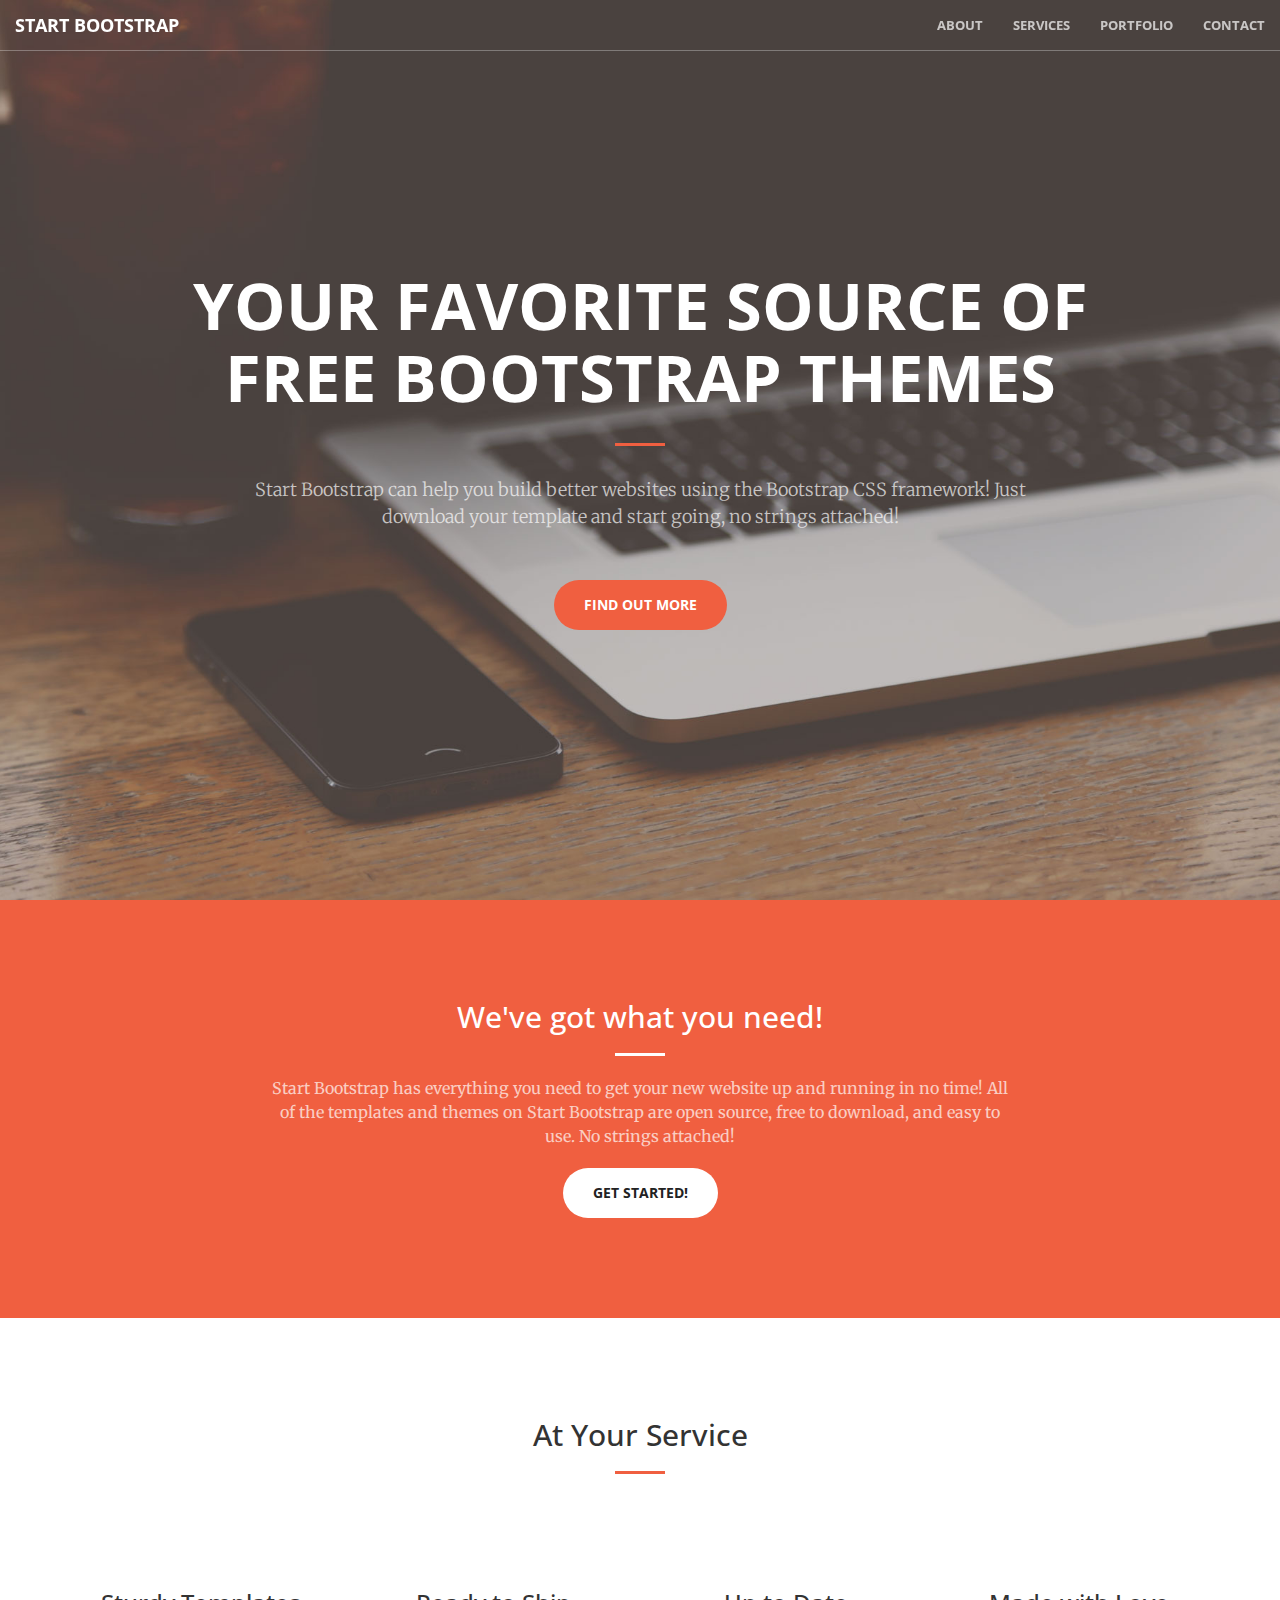
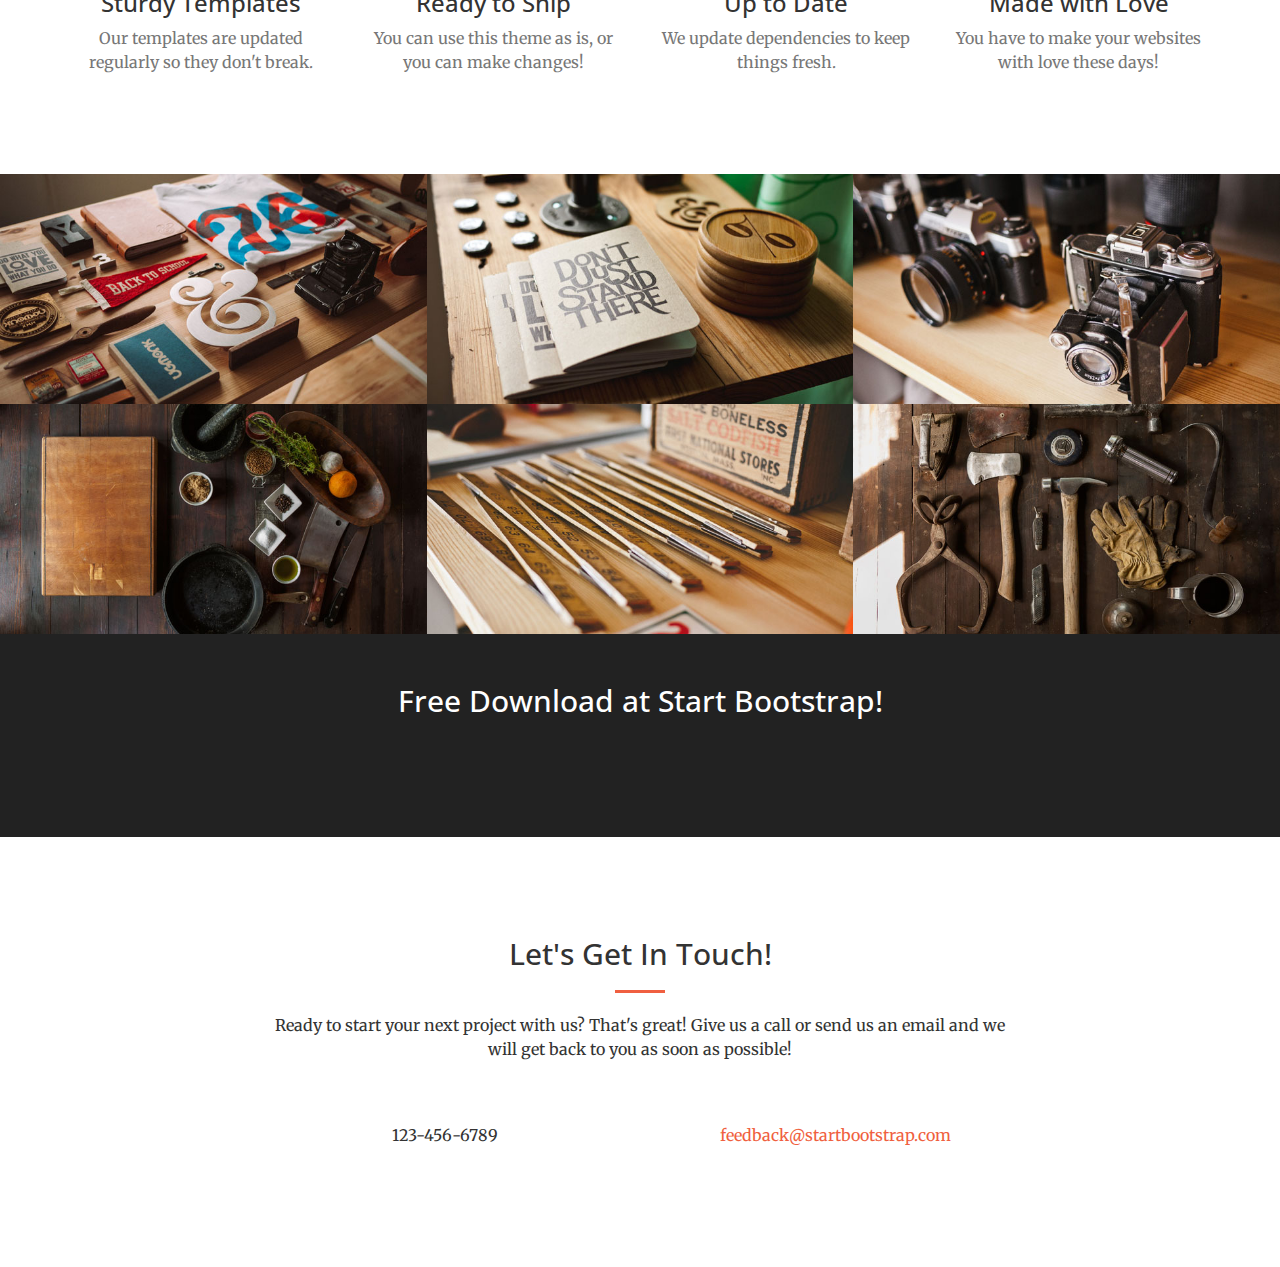
==== index.html @ 71fc4b03 "init" ====
<!DOCTYPE html>
<html lang="en">

<head>

    <meta charset="utf-8">
    <meta http-equiv="X-UA-Compatible" content="IE=edge">
    <meta name="viewport" content="width=device-width, initial-scale=1">
    <meta name="description" content="">
    <meta name="author" content="">

    <title>Creative - Start Bootstrap Theme</title>

    <!-- Bootstrap Core CSS -->
    <link rel="stylesheet" href="css/bootstrap.min.css" type="text/css">

    <!-- Custom Fonts -->
    <link href='http://fonts.googleapis.com/css?family=Open+Sans:300italic,400italic,600italic,700italic,800italic,400,300,600,700,800' rel='stylesheet' type='text/css'>
    <link href='http://fonts.googleapis.com/css?family=Merriweather:400,300,300italic,400italic,700,700italic,900,900italic' rel='stylesheet' type='text/css'>
    <link rel="stylesheet" href="font-awesome/css/font-awesome.min.css" type="text/css">

    <!-- Plugin CSS -->
    <link rel="stylesheet" href="css/animate.min.css" type="text/css">

    <!-- Custom CSS -->
    <link rel="stylesheet" href="css/creative.css" type="text/css">

    <!-- HTML5 Shim and Respond.js IE8 support of HTML5 elements and media queries -->
    <!-- WARNING: Respond.js doesn't work if you view the page via file:// -->
    <!--[if lt IE 9]>
        <script src="https://oss.maxcdn.com/libs/html5shiv/3.7.0/html5shiv.js"></script>
        <script src="https://oss.maxcdn.com/libs/respond.js/1.4.2/respond.min.js"></script>
    <![endif]-->

</head>

<body id="page-top">

    <nav id="mainNav" class="navbar navbar-default navbar-fixed-top">
        <div class="container-fluid">
            <!-- Brand and toggle get grouped for better mobile display -->
            <div class="navbar-header">
                <button type="button" class="navbar-toggle collapsed" data-toggle="collapse" data-target="#bs-example-navbar-collapse-1">
                    <span class="sr-only">Toggle navigation</span>
                    <span class="icon-bar"></span>
                    <span class="icon-bar"></span>
                    <span class="icon-bar"></span>
                </button>
                <a class="navbar-brand page-scroll" href="#page-top">Start Bootstrap</a>
            </div>

            <!-- Collect the nav links, forms, and other content for toggling -->
            <div class="collapse navbar-collapse" id="bs-example-navbar-collapse-1">
                <ul class="nav navbar-nav navbar-right">
                    <li>
                        <a class="page-scroll" href="#about">About</a>
                    </li>
                    <li>
                        <a class="page-scroll" href="#services">Services</a>
                    </li>
                    <li>
                        <a class="page-scroll" href="#portfolio">Portfolio</a>
                    </li>
                    <li>
                        <a class="page-scroll" href="#contact">Contact</a>
                    </li>
                </ul>
            </div>
            <!-- /.navbar-collapse -->
        </div>
        <!-- /.container-fluid -->
    </nav>

    <header>
        <div class="header-content">
            <div class="header-content-inner">
                <h1>Your Favorite Source of Free Bootstrap Themes</h1>
                <hr>
                <p>Start Bootstrap can help you build better websites using the Bootstrap CSS framework! Just download your template and start going, no strings attached!</p>
                <a href="#about" class="btn btn-primary btn-xl page-scroll">Find Out More</a>
            </div>
        </div>
    </header>

    <section class="bg-primary" id="about">
        <div class="container">
            <div class="row">
                <div class="col-lg-8 col-lg-offset-2 text-center">
                    <h2 class="section-heading">We've got what you need!</h2>
                    <hr class="light">
                    <p class="text-faded">Start Bootstrap has everything you need to get your new website up and running in no time! All of the templates and themes on Start Bootstrap are open source, free to download, and easy to use. No strings attached!</p>
                    <a href="#" class="btn btn-default btn-xl">Get Started!</a>
                </div>
            </div>
        </div>
    </section>

    <section id="services">
        <div class="container">
            <div class="row">
                <div class="col-lg-12 text-center">
                    <h2 class="section-heading">At Your Service</h2>
                    <hr class="primary">
                </div>
            </div>
        </div>
        <div class="container">
            <div class="row">
                <div class="col-lg-3 col-md-6 text-center">
                    <div class="service-box">
                        <i class="fa fa-4x fa-diamond wow bounceIn text-primary"></i>
                        <h3>Sturdy Templates</h3>
                        <p class="text-muted">Our templates are updated regularly so they don't break.</p>
                    </div>
                </div>
                <div class="col-lg-3 col-md-6 text-center">
                    <div class="service-box">
                        <i class="fa fa-4x fa-paper-plane wow bounceIn text-primary" data-wow-delay=".1s"></i>
                        <h3>Ready to Ship</h3>
                        <p class="text-muted">You can use this theme as is, or you can make changes!</p>
                    </div>
                </div>
                <div class="col-lg-3 col-md-6 text-center">
                    <div class="service-box">
                        <i class="fa fa-4x fa-newspaper-o wow bounceIn text-primary" data-wow-delay=".2s"></i>
                        <h3>Up to Date</h3>
                        <p class="text-muted">We update dependencies to keep things fresh.</p>
                    </div>
                </div>
                <div class="col-lg-3 col-md-6 text-center">
                    <div class="service-box">
                        <i class="fa fa-4x fa-heart wow bounceIn text-primary" data-wow-delay=".3s"></i>
                        <h3>Made with Love</h3>
                        <p class="text-muted">You have to make your websites with love these days!</p>
                    </div>
                </div>
            </div>
        </div>
    </section>

    <section class="no-padding" id="portfolio">
        <div class="container-fluid">
            <div class="row no-gutter">
                <div class="col-lg-4 col-sm-6">
                    <a href="#" class="portfolio-box">
                        <img src="img/portfolio/1.jpg" class="img-responsive" alt="">
                        <div class="portfolio-box-caption">
                            <div class="portfolio-box-caption-content">
                                <div class="project-category text-faded">
                                    Category
                                </div>
                                <div class="project-name">
                                    Project Name
                                </div>
                            </div>
                        </div>
                    </a>
                </div>
                <div class="col-lg-4 col-sm-6">
                    <a href="#" class="portfolio-box">
                        <img src="img/portfolio/2.jpg" class="img-responsive" alt="">
                        <div class="portfolio-box-caption">
                            <div class="portfolio-box-caption-content">
                                <div class="project-category text-faded">
                                    Category
                                </div>
                                <div class="project-name">
                                    Project Name
                                </div>
                            </div>
                        </div>
                    </a>
                </div>
                <div class="col-lg-4 col-sm-6">
                    <a href="#" class="portfolio-box">
                        <img src="img/portfolio/3.jpg" class="img-responsive" alt="">
                        <div class="portfolio-box-caption">
                            <div class="portfolio-box-caption-content">
                                <div class="project-category text-faded">
                                    Category
                                </div>
                                <div class="project-name">
                                    Project Name
                                </div>
                            </div>
                        </div>
                    </a>
                </div>
                <div class="col-lg-4 col-sm-6">
                    <a href="#" class="portfolio-box">
                        <img src="img/portfolio/4.jpg" class="img-responsive" alt="">
                        <div class="portfolio-box-caption">
                            <div class="portfolio-box-caption-content">
                                <div class="project-category text-faded">
                                    Category
                                </div>
                                <div class="project-name">
                                    Project Name
                                </div>
                            </div>
                        </div>
                    </a>
                </div>
                <div class="col-lg-4 col-sm-6">
                    <a href="#" class="portfolio-box">
                        <img src="img/portfolio/5.jpg" class="img-responsive" alt="">
                        <div class="portfolio-box-caption">
                            <div class="portfolio-box-caption-content">
                                <div class="project-category text-faded">
                                    Category
                                </div>
                                <div class="project-name">
                                    Project Name
                                </div>
                            </div>
                        </div>
                    </a>
                </div>
                <div class="col-lg-4 col-sm-6">
                    <a href="#" class="portfolio-box">
                        <img src="img/portfolio/6.jpg" class="img-responsive" alt="">
                        <div class="portfolio-box-caption">
                            <div class="portfolio-box-caption-content">
                                <div class="project-category text-faded">
                                    Category
                                </div>
                                <div class="project-name">
                                    Project Name
                                </div>
                            </div>
                        </div>
                    </a>
                </div>
            </div>
        </div>
    </section>

    <aside class="bg-dark">
        <div class="container text-center">
            <div class="call-to-action">
                <h2>Free Download at Start Bootstrap!</h2>
                <a href="#" class="btn btn-default btn-xl wow tada">Download Now!</a>
            </div>
        </div>
    </aside>

    <section id="contact">
        <div class="container">
            <div class="row">
                <div class="col-lg-8 col-lg-offset-2 text-center">
                    <h2 class="section-heading">Let's Get In Touch!</h2>
                    <hr class="primary">
                    <p>Ready to start your next project with us? That's great! Give us a call or send us an email and we will get back to you as soon as possible!</p>
                </div>
                <div class="col-lg-4 col-lg-offset-2 text-center">
                    <i class="fa fa-phone fa-3x wow bounceIn"></i>
                    <p>123-456-6789</p>
                </div>
                <div class="col-lg-4 text-center">
                    <i class="fa fa-envelope-o fa-3x wow bounceIn" data-wow-delay=".1s"></i>
                    <p><a href="mailto:your-email@your-domain.com">feedback@startbootstrap.com</a></p>
                </div>
            </div>
        </div>
    </section>

    <!-- jQuery -->
    <script src="js/jquery.js"></script>

    <!-- Bootstrap Core JavaScript -->
    <script src="js/bootstrap.min.js"></script>

    <!-- Plugin JavaScript -->
    <script src="js/jquery.easing.min.js"></script>
    <script src="js/jquery.fittext.js"></script>
    <script src="js/wow.min.js"></script>

    <!-- Custom Theme JavaScript -->
    <script src="js/creative.js"></script>

</body>

</html>
---- css/creative.css ----
/*!
 * Start Bootstrap - Creative Bootstrap Theme (http://startbootstrap.com)
 * Code licensed under the Apache License v2.0.
 * For details, see http://www.apache.org/licenses/LICENSE-2.0.
 */

html,
body {
    width: 100%;
    height: 100%;
}

body {
    font-family: Merriweather,'Helvetica Neue',Arial,sans-serif;
}

hr {
    max-width: 50px;
    border-color: #f05f40;
    border-width: 3px;
}

hr.light {
    border-color: #fff;
}

a {
    color: #f05f40;
    -webkit-transition: all .35s;
    -moz-transition: all .35s;
    transition: all .35s;
}

a:hover,
a:focus {
    color: #eb3812;
}

h1,
h2,
h3,
h4,
h5,
h6 {
    font-family: 'Open Sans','Helvetica Neue',Arial,sans-serif;
}

p {
    margin-bottom: 20px;
    font-size: 16px;
    line-height: 1.5;
}

.bg-primary {
    background-color: #f05f40;
}

.bg-dark {
    color: #fff;
    background-color: #222;
}

.text-faded {
    color: rgba(255,255,255,.7);
}

section {
    padding: 100px 0;
}

aside {
    padding: 50px 0;
}

.no-padding {
    padding: 0;
}

.navbar-default {
    border-color: rgba(34,34,34,.05);
    font-family: 'Open Sans','Helvetica Neue',Arial,sans-serif;
    background-color: #fff;
    -webkit-transition: all .35s;
    -moz-transition: all .35s;
    transition: all .35s;
}

.navbar-default .navbar-header .navbar-brand {
    text-transform: uppercase;
    font-family: 'Open Sans','Helvetica Neue',Arial,sans-serif;
    font-weight: 700;
    color: #f05f40;
}

.navbar-default .navbar-header .navbar-brand:hover,
.navbar-default .navbar-header .navbar-brand:focus {
    color: #eb3812;
}

.navbar-default .nav > li>a,
.navbar-default .nav>li>a:focus {
    text-transform: uppercase;
    font-size: 13px;
    font-weight: 700;
    color: #222;
}

.navbar-default .nav > li>a:hover,
.navbar-default .nav>li>a:focus:hover {
    color: #f05f40;
}

.navbar-default .nav > li.active>a,
.navbar-default .nav>li.active>a:focus {
    color: #f05f40!important;
    background-color: transparent;
}

.navbar-default .nav > li.active>a:hover,
.navbar-default .nav>li.active>a:focus:hover {
    background-color: transparent;
}

@media(min-width:768px) {
    .navbar-default {
        border-color: rgba(255,255,255,.3);
        background-color: transparent;
    }

    .navbar-default .navbar-header .navbar-brand {
        color: rgba(255,255,255,.7);
    }

    .navbar-default .navbar-header .navbar-brand:hover,
    .navbar-default .navbar-header .navbar-brand:focus {
        color: #fff;
    }

    .navbar-default .nav > li>a,
    .navbar-default .nav>li>a:focus {
        color: rgba(255,255,255,.7);
    }

    .navbar-default .nav > li>a:hover,
    .navbar-default .nav>li>a:focus:hover {
        color: #fff;
    }

    .navbar-default.affix {
        border-color: rgba(34,34,34,.05);
        background-color: #fff;
    }

    .navbar-default.affix .navbar-header .navbar-brand {
        font-size: 14px;
        color: #f05f40;
    }

    .navbar-default.affix .navbar-header .navbar-brand:hover,
    .navbar-default.affix .navbar-header .navbar-brand:focus {
        color: #eb3812;
    }

    .navbar-default.affix .nav > li>a,
    .navbar-default.affix .nav>li>a:focus {
        color: #222;
    }

    .navbar-default.affix .nav > li>a:hover,
    .navbar-default.affix .nav>li>a:focus:hover {
        color: #f05f40;
    }
}

header {
    position: relative;
    width: 100%;
    min-height: auto;
    text-align: center;
    color: #fff;
    background-image: url(../img/header.jpg);
    background-position: center;
    -webkit-background-size: cover;
    -moz-background-size: cover;
    background-size: cover;
    -o-background-size: cover;
}

header .header-content {
    position: relative;
    width: 100%;
    padding: 100px 15px;
    text-align: center;
}

header .header-content .header-content-inner h1 {
    margin-top: 0;
    margin-bottom: 0;
    text-transform: uppercase;
    font-weight: 700;
}

header .header-content .header-content-inner hr {
    margin: 30px auto;
}

header .header-content .header-content-inner p {
    margin-bottom: 50px;
    font-size: 16px;
    font-weight: 300;
    color: rgba(255,255,255,.7);
}

@media(min-width:768px) {
    header {
        min-height: 100%;
    }

    header .header-content {
        position: absolute;
        top: 50%;
        padding: 0 50px;
        -webkit-transform: translateY(-50%);
        -ms-transform: translateY(-50%);
        transform: translateY(-50%);
    }

    header .header-content .header-content-inner {
        margin-right: auto;
        margin-left: auto;
        max-width: 1000px;
    }

    header .header-content .header-content-inner p {
        margin-right: auto;
        margin-left: auto;
        max-width: 80%;
        font-size: 18px;
    }
}

.section-heading {
    margin-top: 0;
}

.service-box {
    margin: 50px auto 0;
    max-width: 400px;
}

@media(min-width:992px) {
    .service-box {
        margin: 20px auto 0;
    }
}

.service-box p {
    margin-bottom: 0;
}

.portfolio-box {
    display: block;
    position: relative;
    margin: 0 auto;
    max-width: 650px;
}

.portfolio-box .portfolio-box-caption {
    display: block;
    position: absolute;
    bottom: 0;
    width: 100%;
    height: 100%;
    text-align: center;
    color: #fff;
    opacity: 0;
    background: rgba(240,95,64,.9);
    -webkit-transition: all .35s;
    -moz-transition: all .35s;
    transition: all .35s;
}

.portfolio-box .portfolio-box-caption .portfolio-box-caption-content {
    position: absolute;
    top: 50%;
    width: 100%;
    text-align: center;
    transform: translateY(-50%);
}

.portfolio-box .portfolio-box-caption .portfolio-box-caption-content .project-category,
.portfolio-box .portfolio-box-caption .portfolio-box-caption-content .project-name {
    padding: 0 15px;
    font-family: 'Open Sans','Helvetica Neue',Arial,sans-serif;
}

.portfolio-box .portfolio-box-caption .portfolio-box-caption-content .project-category {
    text-transform: uppercase;
    font-size: 14px;
    font-weight: 600;
}

.portfolio-box .portfolio-box-caption .portfolio-box-caption-content .project-name {
    font-size: 18px;
}

.portfolio-box:hover .portfolio-box-caption {
    opacity: 1;
}

@media(min-width:768px) {
    .portfolio-box .portfolio-box-caption .portfolio-box-caption-content .project-category {
        font-size: 16px;
    }

    .portfolio-box .portfolio-box-caption .portfolio-box-caption-content .project-name {
        font-size: 22px;
    }
}

.call-to-action h2 {
    margin: 0 auto 20px;
}

.text-primary {
    color: #f05f40;
}

.no-gutter > [class*=col-] {
    padding-right: 0;
    padding-left: 0;
}

.btn-default {
    border-color: #fff;
    color: #222;
    background-color: #fff;
    -webkit-transition: all .35s;
    -moz-transition: all .35s;
    transition: all .35s;
}

.btn-default:hover,
.btn-default:focus,
.btn-default.focus,
.btn-default:active,
.btn-default.active,
.open > .dropdown-toggle.btn-default {
    border-color: #ededed;
    color: #222;
    background-color: #f2f2f2;
}

.btn-default:active,
.btn-default.active,
.open > .dropdown-toggle.btn-default {
    background-image: none;
}

.btn-default.disabled,
.btn-default[disabled],
fieldset[disabled] .btn-default,
.btn-default.disabled:hover,
.btn-default[disabled]:hover,
fieldset[disabled] .btn-default:hover,
.btn-default.disabled:focus,
.btn-default[disabled]:focus,
fieldset[disabled] .btn-default:focus,
.btn-default.disabled.focus,
.btn-default[disabled].focus,
fieldset[disabled] .btn-default.focus,
.btn-default.disabled:active,
.btn-default[disabled]:active,
fieldset[disabled] .btn-default:active,
.btn-default.disabled.active,
.btn-default[disabled].active,
fieldset[disabled] .btn-default.active {
    border-color: #fff;
    background-color: #fff;
}

.btn-default .badge {
    color: #fff;
    background-color: #222;
}

.btn-primary {
    border-color: #f05f40;
    color: #fff;
    background-color: #f05f40;
    -webkit-transition: all .35s;
    -moz-transition: all .35s;
    transition: all .35s;
}

.btn-primary:hover,
.btn-primary:focus,
.btn-primary.focus,
.btn-primary:active,
.btn-primary.active,
.open > .dropdown-toggle.btn-primary {
    border-color: #ed431f;
    color: #fff;
    background-color: #ee4b28;
}

.btn-primary:active,
.btn-primary.active,
.open > .dropdown-toggle.btn-primary {
    background-image: none;
}

.btn-primary.disabled,
.btn-primary[disabled],
fieldset[disabled] .btn-primary,
.btn-primary.disabled:hover,
.btn-primary[disabled]:hover,
fieldset[disabled] .btn-primary:hover,
.btn-primary.disabled:focus,
.btn-primary[disabled]:focus,
fieldset[disabled] .btn-primary:focus,
.btn-primary.disabled.focus,
.btn-primary[disabled].focus,
fieldset[disabled] .btn-primary.focus,
.btn-primary.disabled:active,
.btn-primary[disabled]:active,
fieldset[disabled] .btn-primary:active,
.btn-primary.disabled.active,
.btn-primary[disabled].active,
fieldset[disabled] .btn-primary.active {
    border-color: #f05f40;
    background-color: #f05f40;
}

.btn-primary .badge {
    color: #f05f40;
    background-color: #fff;
}

.btn {
    border: 0;
    border-radius: 300px;
    text-transform: uppercase;
    font-family: 'Open Sans','Helvetica Neue',Arial,sans-serif;
    font-weight: 700;
}

.btn-xl {
    padding: 15px 30px;
}

::-moz-selection {
    text-shadow: none;
    color: #fff;
    background: #222;
}

::selection {
    text-shadow: none;
    color: #fff;
    background: #222;
}

img::selection {
    color: #fff;
    background: 0 0;
}

img::-moz-selection {
    color: #fff;
    background: 0 0;
}

body {
    webkit-tap-highlight-color: #222;
}
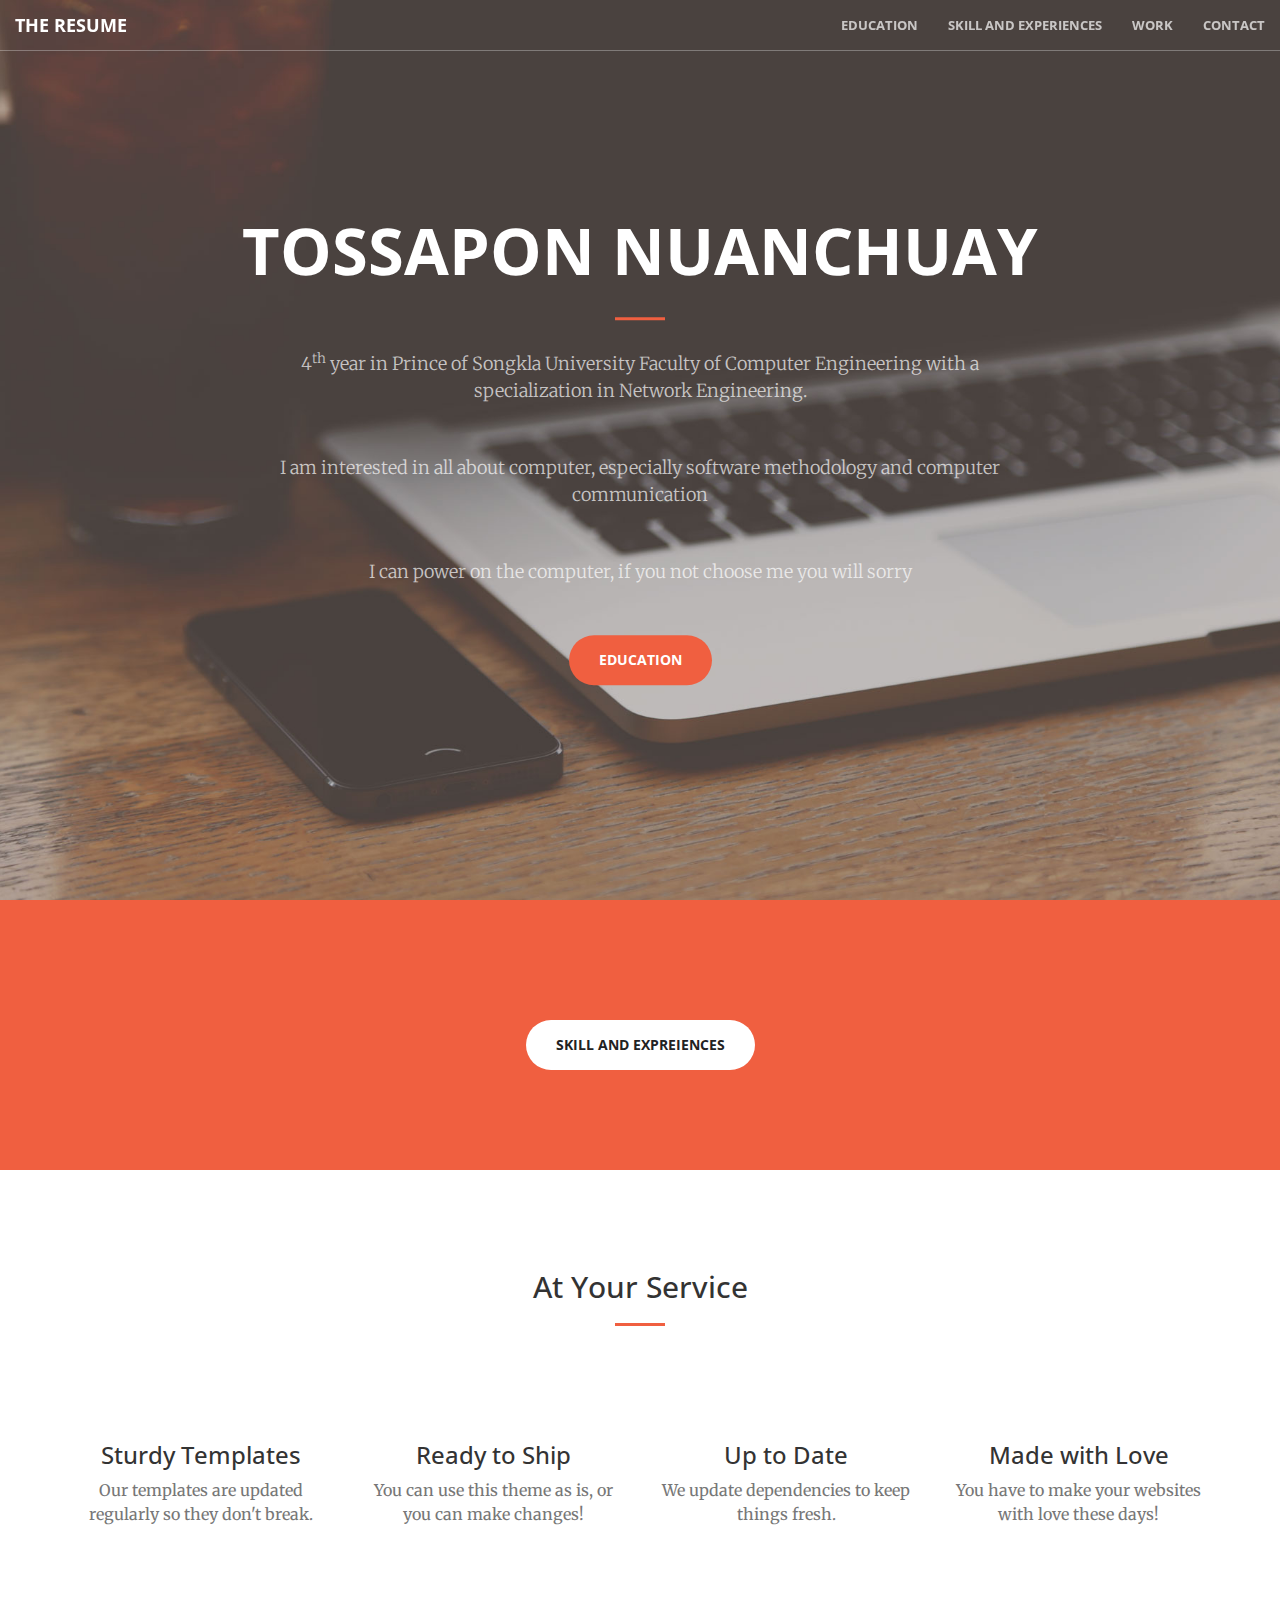
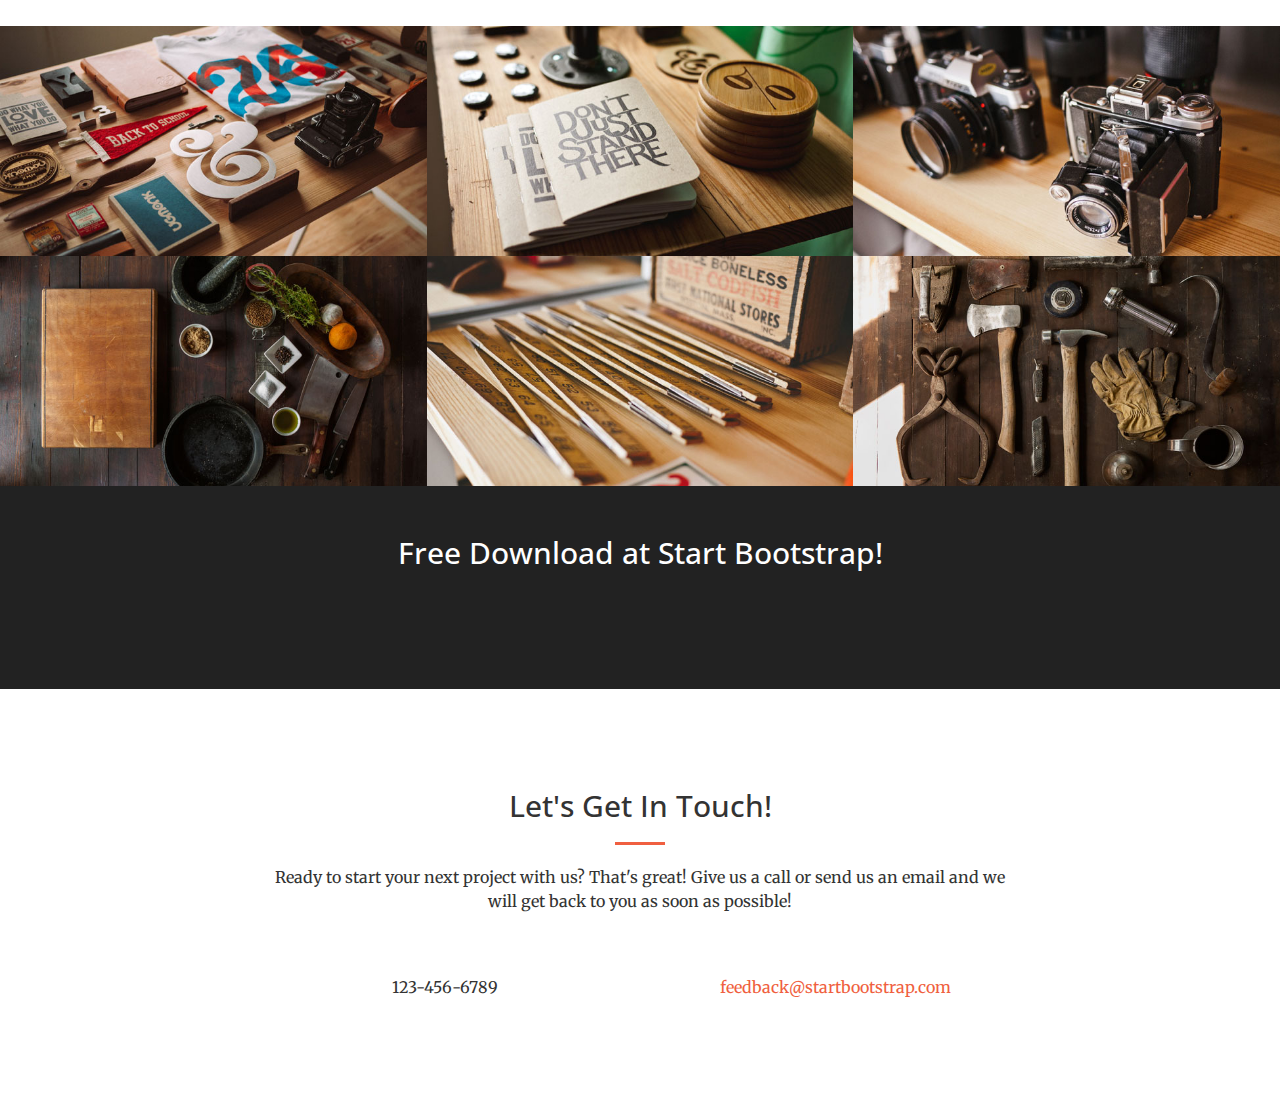
==== commit 55e90f39: "fix joke" ====
--- a/index.html
+++ b/index.html
@@ -9,7 +9,7 @@
     <meta name="description" content="">
     <meta name="author" content="">
 
-    <title>Creative - Start Bootstrap Theme</title>
+    <title>The Resume of Tossapon</title>
 
     <!-- Bootstrap Core CSS -->
     <link rel="stylesheet" href="css/bootstrap.min.css" type="text/css">
@@ -46,20 +46,20 @@
                     <span class="icon-bar"></span>
                     <span class="icon-bar"></span>
                 </button>
-                <a class="navbar-brand page-scroll" href="#page-top">Start Bootstrap</a>
+                <a class="navbar-brand page-scroll" href="#page-top">The Resume</a>
             </div>
 
             <!-- Collect the nav links, forms, and other content for toggling -->
             <div class="collapse navbar-collapse" id="bs-example-navbar-collapse-1">
                 <ul class="nav navbar-nav navbar-right">
                     <li>
-                        <a class="page-scroll" href="#about">About</a>
-                    </li>
-                    <li>
-                        <a class="page-scroll" href="#services">Services</a>
-                    </li>
-                    <li>
-                        <a class="page-scroll" href="#portfolio">Portfolio</a>
+                        <a class="page-scroll" href="#about">Education</a>
+                    </li>
+                    <li>
+                        <a class="page-scroll" href="#services">Skill and Experiences</a>
+                    </li>
+                    <li>
+                        <a class="page-scroll" href="#portfolio">Work</a>
                     </li>
                     <li>
                         <a class="page-scroll" href="#contact">Contact</a>
@@ -74,10 +74,12 @@
     <header>
         <div class="header-content">
             <div class="header-content-inner">
-                <h1>Your Favorite Source of Free Bootstrap Themes</h1>
+                <h1>Tossapon Nuanchuay</h1>
                 <hr>
-                <p>Start Bootstrap can help you build better websites using the Bootstrap CSS framework! Just download your template and start going, no strings attached!</p>
-                <a href="#about" class="btn btn-primary btn-xl page-scroll">Find Out More</a>
+                <p>4<sup>th</sup> year in Prince of Songkla University Faculty of Computer Engineering with a specialization in Network Engineering.</p>
+                <p>I am interested in all about computer, especially software methodology and computer communication</p>
+                <p>I can power on the computer, if you not choose me you will sorry</p>
+                <a href="#about" class="btn btn-primary btn-xl page-scroll">Education</a>
             </div>
         </div>
     </header>
@@ -86,10 +88,8 @@
         <div class="container">
             <div class="row">
                 <div class="col-lg-8 col-lg-offset-2 text-center">
-                    <h2 class="section-heading">We've got what you need!</h2>
-                    <hr class="light">
-                    <p class="text-faded">Start Bootstrap has everything you need to get your new website up and running in no time! All of the templates and themes on Start Bootstrap are open source, free to download, and easy to use. No strings attached!</p>
-                    <a href="#" class="btn btn-default btn-xl">Get Started!</a>
+                    <p></p>
+                    <a href="#" class="btn btn-default btn-xl">Skill and Expreiences</a>
                 </div>
             </div>
         </div>
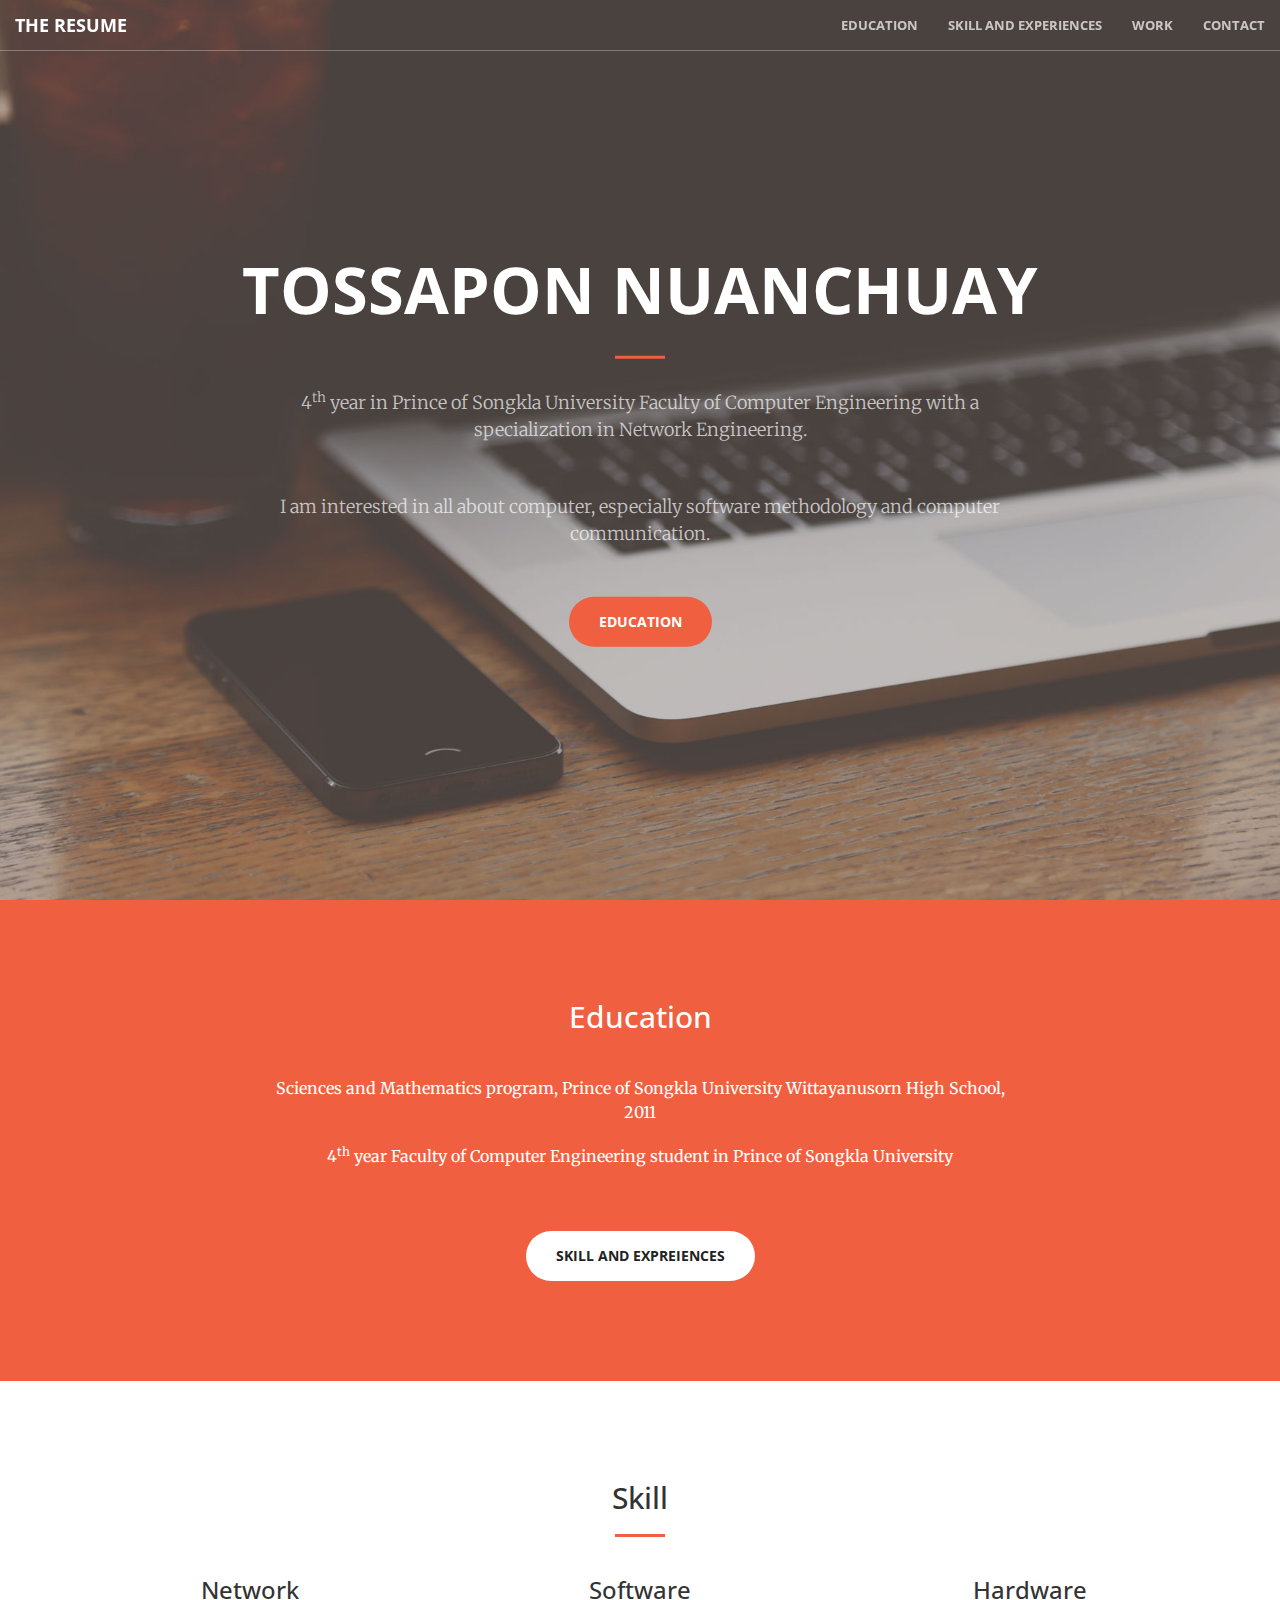
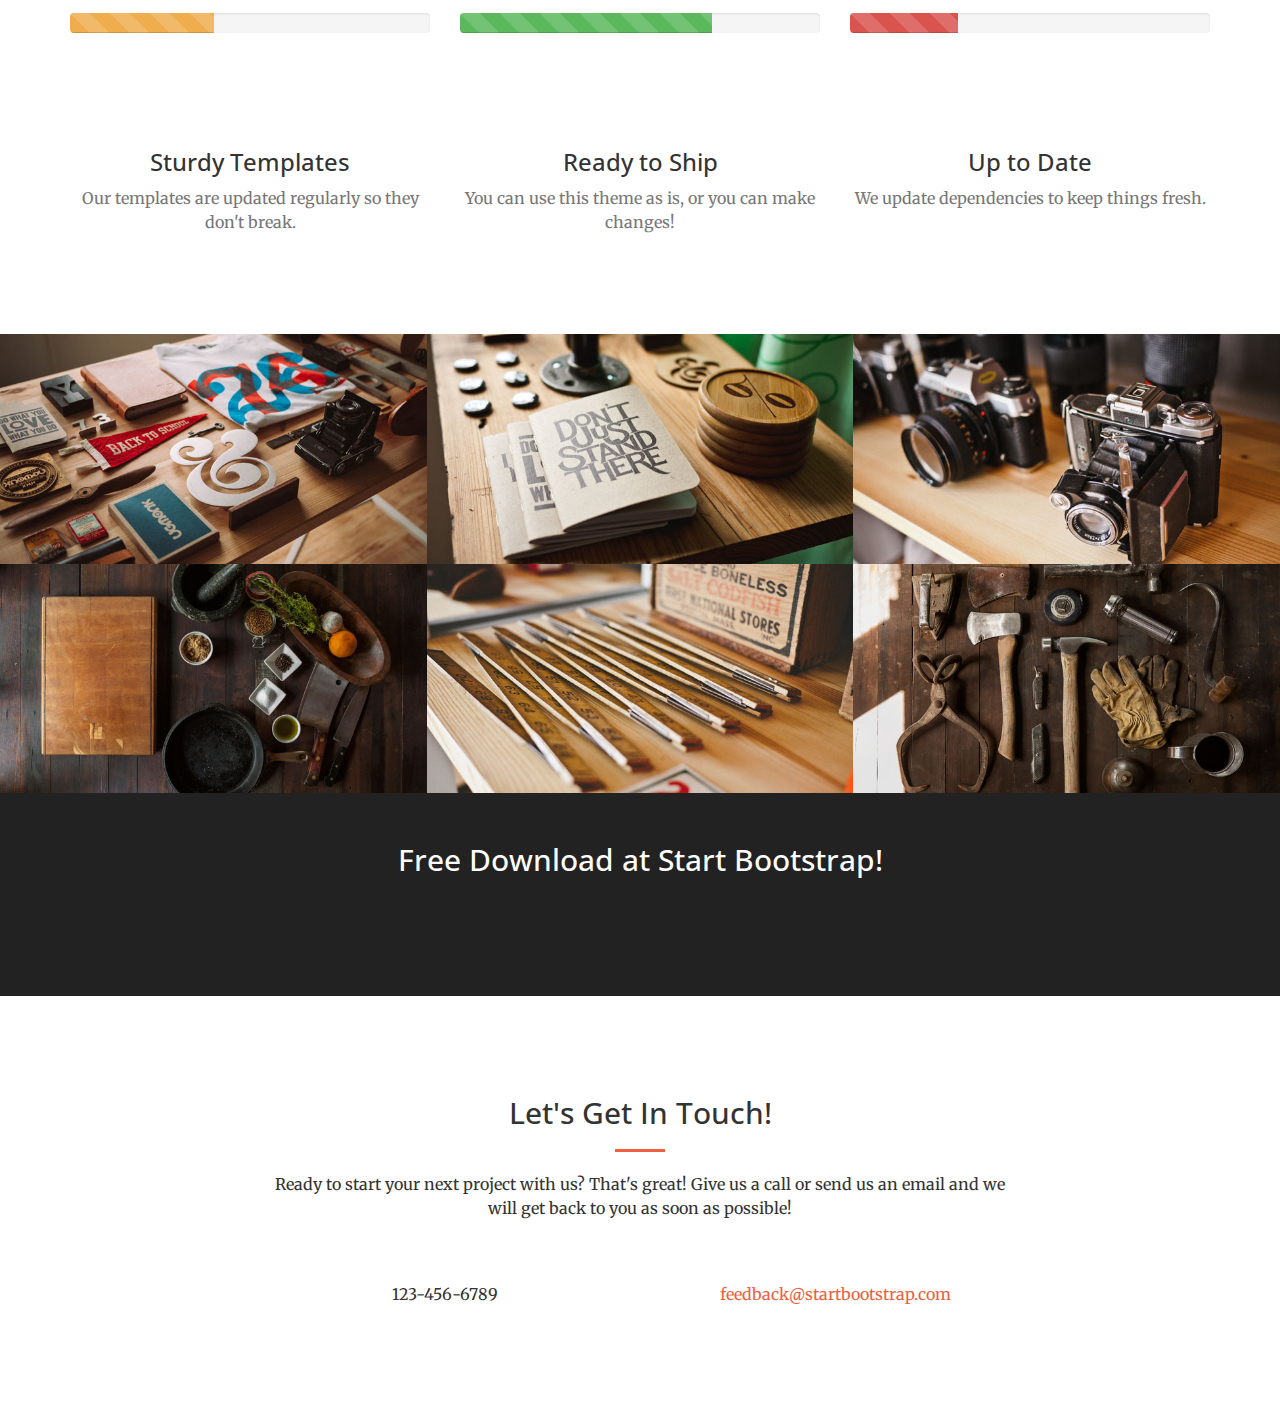
==== commit 7163635f: "add skill" ====
--- a/index.html
+++ b/index.html
@@ -28,255 +28,295 @@
     <!-- HTML5 Shim and Respond.js IE8 support of HTML5 elements and media queries -->
     <!-- WARNING: Respond.js doesn't work if you view the page via file:// -->
     <!--[if lt IE 9]>
-        <script src="https://oss.maxcdn.com/libs/html5shiv/3.7.0/html5shiv.js"></script>
-        <script src="https://oss.maxcdn.com/libs/respond.js/1.4.2/respond.min.js"></script>
+    <script src="https://oss.maxcdn.com/libs/html5shiv/3.7.0/html5shiv.js"></script>
+    <script src="https://oss.maxcdn.com/libs/respond.js/1.4.2/respond.min.js"></script>
     <![endif]-->
 
 </head>
 
 <body id="page-top">
 
-    <nav id="mainNav" class="navbar navbar-default navbar-fixed-top">
-        <div class="container-fluid">
-            <!-- Brand and toggle get grouped for better mobile display -->
-            <div class="navbar-header">
-                <button type="button" class="navbar-toggle collapsed" data-toggle="collapse" data-target="#bs-example-navbar-collapse-1">
-                    <span class="sr-only">Toggle navigation</span>
-                    <span class="icon-bar"></span>
-                    <span class="icon-bar"></span>
-                    <span class="icon-bar"></span>
-                </button>
-                <a class="navbar-brand page-scroll" href="#page-top">The Resume</a>
-            </div>
-
-            <!-- Collect the nav links, forms, and other content for toggling -->
-            <div class="collapse navbar-collapse" id="bs-example-navbar-collapse-1">
-                <ul class="nav navbar-nav navbar-right">
-                    <li>
-                        <a class="page-scroll" href="#about">Education</a>
-                    </li>
-                    <li>
-                        <a class="page-scroll" href="#services">Skill and Experiences</a>
-                    </li>
-                    <li>
-                        <a class="page-scroll" href="#portfolio">Work</a>
-                    </li>
-                    <li>
-                        <a class="page-scroll" href="#contact">Contact</a>
-                    </li>
-                </ul>
-            </div>
-            <!-- /.navbar-collapse -->
-        </div>
-        <!-- /.container-fluid -->
-    </nav>
-
-    <header>
-        <div class="header-content">
-            <div class="header-content-inner">
-                <h1>Tossapon Nuanchuay</h1>
-                <hr>
-                <p>4<sup>th</sup> year in Prince of Songkla University Faculty of Computer Engineering with a specialization in Network Engineering.</p>
-                <p>I am interested in all about computer, especially software methodology and computer communication</p>
-                <p>I can power on the computer, if you not choose me you will sorry</p>
-                <a href="#about" class="btn btn-primary btn-xl page-scroll">Education</a>
-            </div>
-        </div>
-    </header>
-
-    <section class="bg-primary" id="about">
-        <div class="container">
-            <div class="row">
-                <div class="col-lg-8 col-lg-offset-2 text-center">
-                    <p></p>
-                    <a href="#" class="btn btn-default btn-xl">Skill and Expreiences</a>
-                </div>
-            </div>
-        </div>
-    </section>
-
-    <section id="services">
-        <div class="container">
-            <div class="row">
-                <div class="col-lg-12 text-center">
-                    <h2 class="section-heading">At Your Service</h2>
-                    <hr class="primary">
-                </div>
-            </div>
-        </div>
-        <div class="container">
-            <div class="row">
-                <div class="col-lg-3 col-md-6 text-center">
-                    <div class="service-box">
-                        <i class="fa fa-4x fa-diamond wow bounceIn text-primary"></i>
-                        <h3>Sturdy Templates</h3>
-                        <p class="text-muted">Our templates are updated regularly so they don't break.</p>
-                    </div>
-                </div>
-                <div class="col-lg-3 col-md-6 text-center">
-                    <div class="service-box">
-                        <i class="fa fa-4x fa-paper-plane wow bounceIn text-primary" data-wow-delay=".1s"></i>
-                        <h3>Ready to Ship</h3>
-                        <p class="text-muted">You can use this theme as is, or you can make changes!</p>
-                    </div>
-                </div>
-                <div class="col-lg-3 col-md-6 text-center">
-                    <div class="service-box">
-                        <i class="fa fa-4x fa-newspaper-o wow bounceIn text-primary" data-wow-delay=".2s"></i>
-                        <h3>Up to Date</h3>
-                        <p class="text-muted">We update dependencies to keep things fresh.</p>
-                    </div>
-                </div>
-                <div class="col-lg-3 col-md-6 text-center">
-                    <div class="service-box">
-                        <i class="fa fa-4x fa-heart wow bounceIn text-primary" data-wow-delay=".3s"></i>
-                        <h3>Made with Love</h3>
-                        <p class="text-muted">You have to make your websites with love these days!</p>
-                    </div>
-                </div>
-            </div>
-        </div>
-    </section>
-
-    <section class="no-padding" id="portfolio">
-        <div class="container-fluid">
-            <div class="row no-gutter">
-                <div class="col-lg-4 col-sm-6">
-                    <a href="#" class="portfolio-box">
-                        <img src="img/portfolio/1.jpg" class="img-responsive" alt="">
-                        <div class="portfolio-box-caption">
-                            <div class="portfolio-box-caption-content">
-                                <div class="project-category text-faded">
-                                    Category
-                                </div>
-                                <div class="project-name">
-                                    Project Name
-                                </div>
-                            </div>
-                        </div>
-                    </a>
-                </div>
-                <div class="col-lg-4 col-sm-6">
-                    <a href="#" class="portfolio-box">
-                        <img src="img/portfolio/2.jpg" class="img-responsive" alt="">
-                        <div class="portfolio-box-caption">
-                            <div class="portfolio-box-caption-content">
-                                <div class="project-category text-faded">
-                                    Category
-                                </div>
-                                <div class="project-name">
-                                    Project Name
-                                </div>
-                            </div>
-                        </div>
-                    </a>
-                </div>
-                <div class="col-lg-4 col-sm-6">
-                    <a href="#" class="portfolio-box">
-                        <img src="img/portfolio/3.jpg" class="img-responsive" alt="">
-                        <div class="portfolio-box-caption">
-                            <div class="portfolio-box-caption-content">
-                                <div class="project-category text-faded">
-                                    Category
-                                </div>
-                                <div class="project-name">
-                                    Project Name
-                                </div>
-                            </div>
-                        </div>
-                    </a>
-                </div>
-                <div class="col-lg-4 col-sm-6">
-                    <a href="#" class="portfolio-box">
-                        <img src="img/portfolio/4.jpg" class="img-responsive" alt="">
-                        <div class="portfolio-box-caption">
-                            <div class="portfolio-box-caption-content">
-                                <div class="project-category text-faded">
-                                    Category
-                                </div>
-                                <div class="project-name">
-                                    Project Name
-                                </div>
-                            </div>
-                        </div>
-                    </a>
-                </div>
-                <div class="col-lg-4 col-sm-6">
-                    <a href="#" class="portfolio-box">
-                        <img src="img/portfolio/5.jpg" class="img-responsive" alt="">
-                        <div class="portfolio-box-caption">
-                            <div class="portfolio-box-caption-content">
-                                <div class="project-category text-faded">
-                                    Category
-                                </div>
-                                <div class="project-name">
-                                    Project Name
-                                </div>
-                            </div>
-                        </div>
-                    </a>
-                </div>
-                <div class="col-lg-4 col-sm-6">
-                    <a href="#" class="portfolio-box">
-                        <img src="img/portfolio/6.jpg" class="img-responsive" alt="">
-                        <div class="portfolio-box-caption">
-                            <div class="portfolio-box-caption-content">
-                                <div class="project-category text-faded">
-                                    Category
-                                </div>
-                                <div class="project-name">
-                                    Project Name
-                                </div>
-                            </div>
-                        </div>
-                    </a>
-                </div>
-            </div>
-        </div>
-    </section>
-
-    <aside class="bg-dark">
-        <div class="container text-center">
-            <div class="call-to-action">
-                <h2>Free Download at Start Bootstrap!</h2>
-                <a href="#" class="btn btn-default btn-xl wow tada">Download Now!</a>
-            </div>
-        </div>
-    </aside>
-
-    <section id="contact">
-        <div class="container">
-            <div class="row">
-                <div class="col-lg-8 col-lg-offset-2 text-center">
-                    <h2 class="section-heading">Let's Get In Touch!</h2>
-                    <hr class="primary">
-                    <p>Ready to start your next project with us? That's great! Give us a call or send us an email and we will get back to you as soon as possible!</p>
-                </div>
-                <div class="col-lg-4 col-lg-offset-2 text-center">
-                    <i class="fa fa-phone fa-3x wow bounceIn"></i>
-                    <p>123-456-6789</p>
-                </div>
-                <div class="col-lg-4 text-center">
-                    <i class="fa fa-envelope-o fa-3x wow bounceIn" data-wow-delay=".1s"></i>
-                    <p><a href="mailto:your-email@your-domain.com">feedback@startbootstrap.com</a></p>
-                </div>
-            </div>
-        </div>
-    </section>
-
-    <!-- jQuery -->
-    <script src="js/jquery.js"></script>
-
-    <!-- Bootstrap Core JavaScript -->
-    <script src="js/bootstrap.min.js"></script>
-
-    <!-- Plugin JavaScript -->
-    <script src="js/jquery.easing.min.js"></script>
-    <script src="js/jquery.fittext.js"></script>
-    <script src="js/wow.min.js"></script>
-
-    <!-- Custom Theme JavaScript -->
-    <script src="js/creative.js"></script>
+<nav id="mainNav" class="navbar navbar-default navbar-fixed-top">
+    <div class="container-fluid">
+        <!-- Brand and toggle get grouped for better mobile display -->
+        <div class="navbar-header">
+            <button type="button" class="navbar-toggle collapsed" data-toggle="collapse" data-target="#bs-example-navbar-collapse-1">
+                <span class="sr-only">Toggle navigation</span>
+                <span class="icon-bar"></span>
+                <span class="icon-bar"></span>
+                <span class="icon-bar"></span>
+            </button>
+            <a class="navbar-brand page-scroll" href="#page-top">The Resume</a>
+        </div>
+
+        <!-- Collect the nav links, forms, and other content for toggling -->
+        <div class="collapse navbar-collapse" id="bs-example-navbar-collapse-1">
+            <ul class="nav navbar-nav navbar-right">
+                <li>
+                    <a class="page-scroll" href="#education">Education</a>
+                </li>
+                <li>
+                    <a class="page-scroll" href="#skill">Skill and Experiences</a>
+                </li>
+                <li>
+                    <a class="page-scroll" href="#work">Work</a>
+                </li>
+                <li>
+                    <a class="page-scroll" href="#contact">Contact</a>
+                </li>
+            </ul>
+        </div>
+        <!-- /.navbar-collapse -->
+    </div>
+    <!-- /.container-fluid -->
+</nav>
+
+<header>
+    <div class="header-content">
+        <div class="header-content-inner">
+            <h1>Tossapon Nuanchuay</h1>
+            <hr>
+            <p>4<sup>th</sup> year in Prince of Songkla University Faculty of Computer Engineering with a specialization in Network Engineering.</p>
+            <p>I am interested in all about computer, especially software methodology and computer communication.</p>
+            <!--<p>I can power on the computer, if you not choose me you will sorry</p>-->
+            <a href="#education" class="btn btn-primary btn-xl page-scroll">Education</a>
+        </div>
+    </div>
+</header>
+
+<section class="bg-primary" id="education">
+    <div class="container">
+        <div class="row">
+            <div class="col-lg-12 text-center">
+                <h2 class="section-heading">Education</h2>
+                <hr class="primary">
+            </div>
+        </div>
+    </div>
+    <div class="container">
+        <div class="row">
+            <div class="col-lg-8 col-lg-offset-2 text-center">
+                <p>Sciences and Mathematics program, Prince of Songkla University Wittayanusorn High School, 2011</p>
+                <p>4<sup>th</sup> year Faculty of Computer Engineering student in Prince of Songkla University</p>
+            </div>
+        </div>
+        <hr class="primary">
+    </div>
+    <div class="container">
+        <div class="row">
+            <div class="col-lg-8 col-lg-offset-2 text-center">
+                <a href="#skill" class="btn btn-default btn-xl">Skill and Expreiences</a>
+            </div>
+        </div>
+    </div>
+</section>
+
+<section id="skill">
+    <div class="container">
+        <div class="row">
+            <div class="col-lg-12 text-center">
+                <h2 class="section-heading">Skill</h2>
+                <hr class="primary">
+            </div>
+        </div>
+    </div>
+    <div class="container">
+        <div class="row">
+            <div class="col-lg-4 col-md-12 text-center">
+                <h3>Network</h3>
+                <div class="progress">
+                    <div class="progress-bar progress-bar-warning progress-bar-striped active" role="progressbar" aria-valuenow="40" aria-valuemin="0" aria-valuemax="100" style="width: 40% ">
+                        <span class="sr-only">40% Complete (success)</span>
+                    </div>
+                </div>
+            </div>
+
+            <div class="col-lg-4 col-md-12 text-center">
+                <h3>Software</h3>
+                <div class="progress">
+                    <div class="progress-bar progress-bar-success progress-bar-striped active" role="progressbar" aria-valuenow="40" aria-valuemin="0" aria-valuemax="100" style="width: 70% ">
+                        <span class="sr-only">40% Complete (success)</span>
+                    </div>
+                </div>
+            </div>
+
+            <div class="col-lg-4 col-md-12 text-center">
+                <h3>Hardware</h3>
+                <div class="progress">
+                    <div class="progress-bar progress-bar-danger progress-bar-striped active" role="progressbar" aria-valuenow="40" aria-valuemin="0" aria-valuemax="100" style="width: 30% ">
+                        <span class="sr-only">40% Complete (success)</span>
+                    </div>
+                </div>
+            </div>
+        </div>
+    </div>
+
+    <div class="container">
+        <div class="row">
+            <div class="col-lg-4 col-md-6 text-center">
+                <div class="service-box">
+                    <i class="fa fa-4x fa-diamond wow bounceIn text-primary"></i>
+                    <h3>Sturdy Templates</h3>
+                    <p class="text-muted">Our templates are updated regularly so they don't break.</p>
+                </div>
+            </div>
+            <div class="col-lg-4 col-md-6 text-center">
+                <div class="service-box">
+                    <i class="fa fa-4x fa-paper-plane wow bounceIn text-primary" data-wow-delay=".1s"></i>
+                    <h3>Ready to Ship</h3>
+                    <p class="text-muted">You can use this theme as is, or you can make changes!</p>
+                </div>
+            </div>
+            <div class="col-lg-4 col-md-6 text-center">
+                <div class="service-box">
+                    <i class="fa fa-4x fa-newspaper-o wow bounceIn text-primary" data-wow-delay=".2s"></i>
+                    <h3>Up to Date</h3>
+                    <p class="text-muted">We update dependencies to keep things fresh.</p>
+                </div>
+            </div>
+        </div>
+    </div>
+</section>
+
+<section class="no-padding" id="work">
+    <div class="container-fluid">
+        <div class="row no-gutter">
+            <div class="col-lg-4 col-sm-6">
+                <a href="#" class="portfolio-box">
+                    <img src="img/portfolio/1.jpg" class="img-responsive" alt="">
+                    <div class="portfolio-box-caption">
+                        <div class="portfolio-box-caption-content">
+                            <div class="project-category text-faded">
+                                Category
+                            </div>
+                            <div class="project-name">
+                                Project Name
+                            </div>
+                        </div>
+                    </div>
+                </a>
+            </div>
+            <div class="col-lg-4 col-sm-6">
+                <a href="#" class="portfolio-box">
+                    <img src="img/portfolio/2.jpg" class="img-responsive" alt="">
+                    <div class="portfolio-box-caption">
+                        <div class="portfolio-box-caption-content">
+                            <div class="project-category text-faded">
+                                Category
+                            </div>
+                            <div class="project-name">
+                                Project Name
+                            </div>
+                        </div>
+                    </div>
+                </a>
+            </div>
+            <div class="col-lg-4 col-sm-6">
+                <a href="#" class="portfolio-box">
+                    <img src="img/portfolio/3.jpg" class="img-responsive" alt="">
+                    <div class="portfolio-box-caption">
+                        <div class="portfolio-box-caption-content">
+                            <div class="project-category text-faded">
+                                Category
+                            </div>
+                            <div class="project-name">
+                                Project Name
+                            </div>
+                        </div>
+                    </div>
+                </a>
+            </div>
+            <div class="col-lg-4 col-sm-6">
+                <a href="#" class="portfolio-box">
+                    <img src="img/portfolio/4.jpg" class="img-responsive" alt="">
+                    <div class="portfolio-box-caption">
+                        <div class="portfolio-box-caption-content">
+                            <div class="project-category text-faded">
+                                Category
+                            </div>
+                            <div class="project-name">
+                                Project Name
+                            </div>
+                        </div>
+                    </div>
+                </a>
+            </div>
+            <div class="col-lg-4 col-sm-6">
+                <a href="#" class="portfolio-box">
+                    <img src="img/portfolio/5.jpg" class="img-responsive" alt="">
+                    <div class="portfolio-box-caption">
+                        <div class="portfolio-box-caption-content">
+                            <div class="project-category text-faded">
+                                Category
+                            </div>
+                            <div class="project-name">
+                                Project Name
+                            </div>
+                        </div>
+                    </div>
+                </a>
+            </div>
+            <div class="col-lg-4 col-sm-6">
+                <a href="#" class="portfolio-box">
+                    <img src="img/portfolio/6.jpg" class="img-responsive" alt="">
+                    <div class="portfolio-box-caption">
+                        <div class="portfolio-box-caption-content">
+                            <div class="project-category text-faded">
+                                Category
+                            </div>
+                            <div class="project-name">
+                                Project Name
+                            </div>
+                        </div>
+                    </div>
+                </a>
+            </div>
+        </div>
+    </div>
+</section>
+
+<aside class="bg-dark">
+    <div class="container text-center">
+        <div class="call-to-action">
+            <h2>Free Download at Start Bootstrap!</h2>
+            <a href="#" class="btn btn-default btn-xl wow tada">Download Now!</a>
+        </div>
+    </div>
+</aside>
+
+<section id="contact">
+    <div class="container">
+        <div class="row">
+            <div class="col-lg-8 col-lg-offset-2 text-center">
+                <h2 class="section-heading">Let's Get In Touch!</h2>
+                <hr class="primary">
+                <p>Ready to start your next project with us? That's great! Give us a call or send us an email and we will get back to you as soon as possible!</p>
+            </div>
+            <div class="col-lg-4 col-lg-offset-2 text-center">
+                <i class="fa fa-phone fa-3x wow bounceIn"></i>
+                <p>123-456-6789</p>
+            </div>
+            <div class="col-lg-4 text-center">
+                <i class="fa fa-envelope-o fa-3x wow bounceIn" data-wow-delay=".1s"></i>
+                <p><a href="mailto:your-email@your-domain.com">feedback@startbootstrap.com</a></p>
+            </div>
+        </div>
+    </div>
+</section>
+
+<!-- jQuery -->
+<script src="js/jquery.js"></script>
+
+<!-- Bootstrap Core JavaScript -->
+<script src="js/bootstrap.min.js"></script>
+
+<!-- Plugin JavaScript -->
+<script src="js/jquery.easing.min.js"></script>
+<script src="js/jquery.fittext.js"></script>
+<script src="js/wow.min.js"></script>
+
+<!-- Custom Theme JavaScript -->
+<script src="js/creative.js"></script>
 
 </body>
 
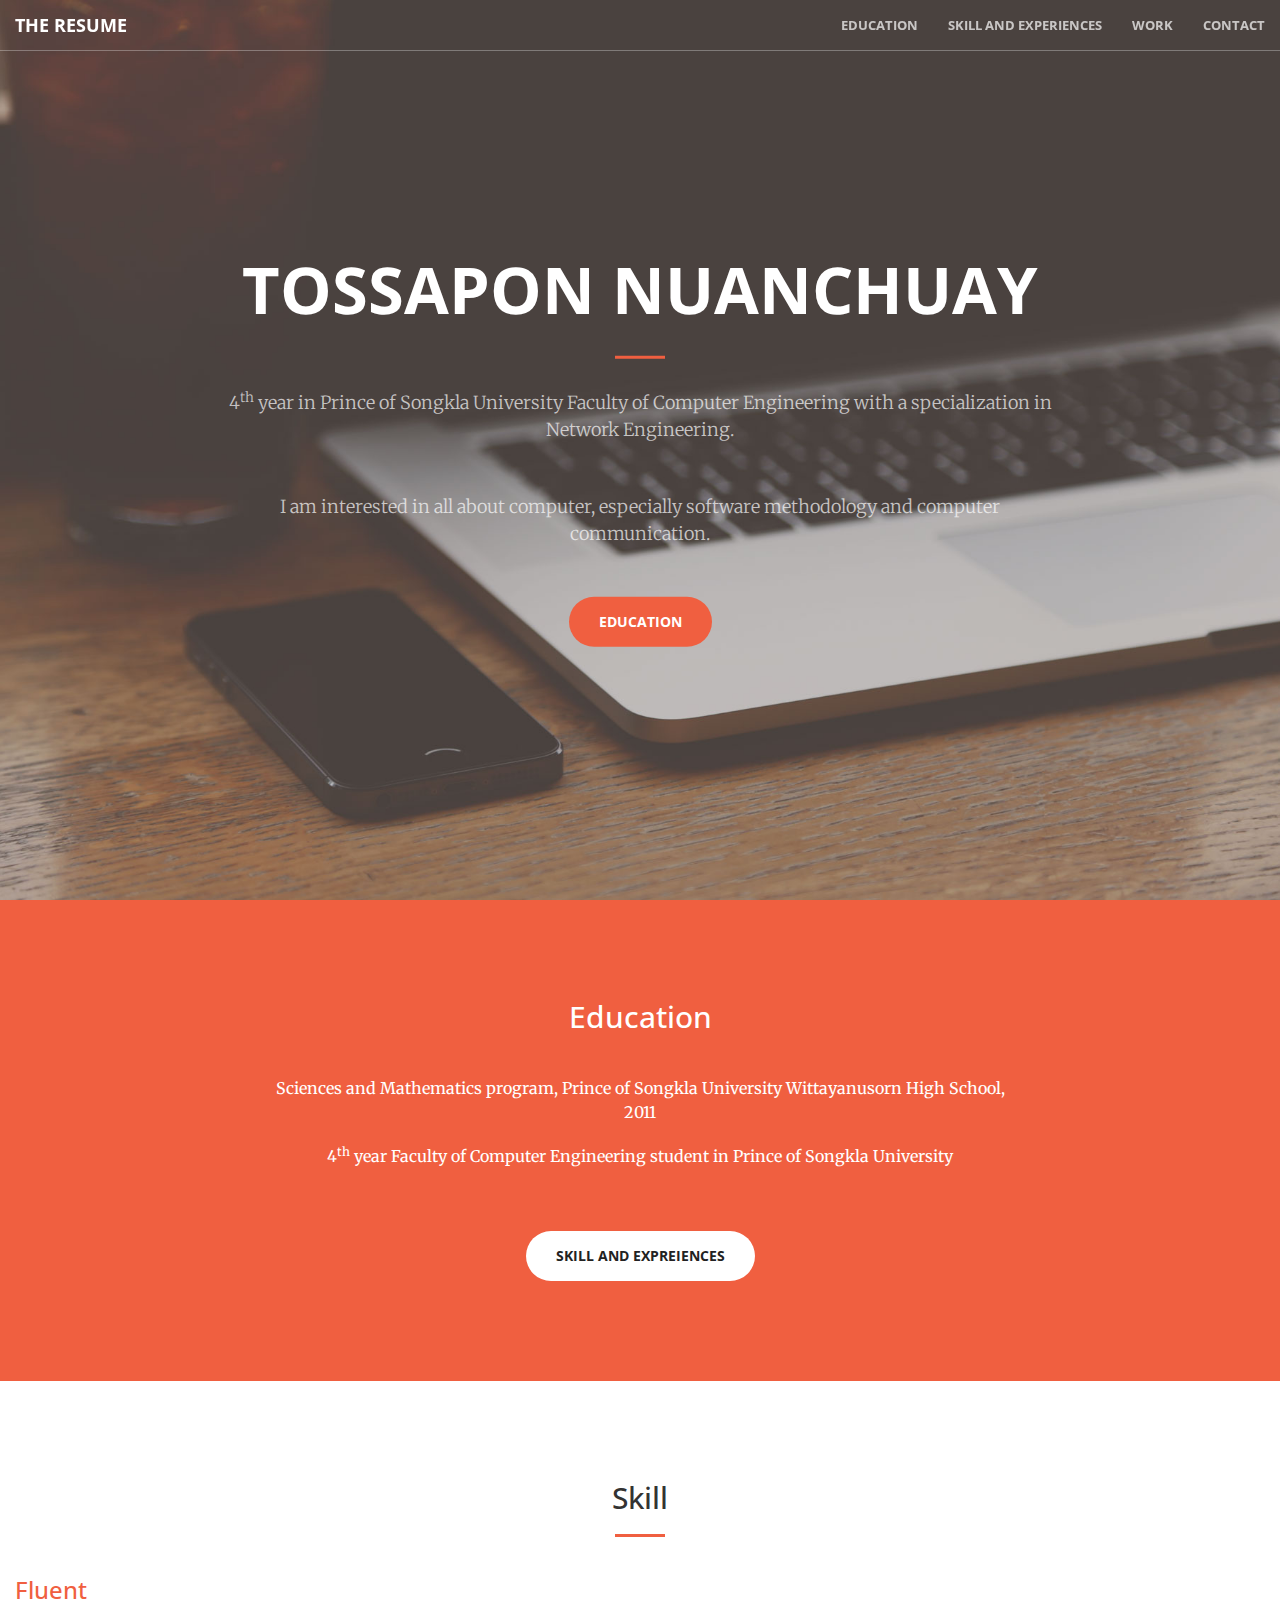
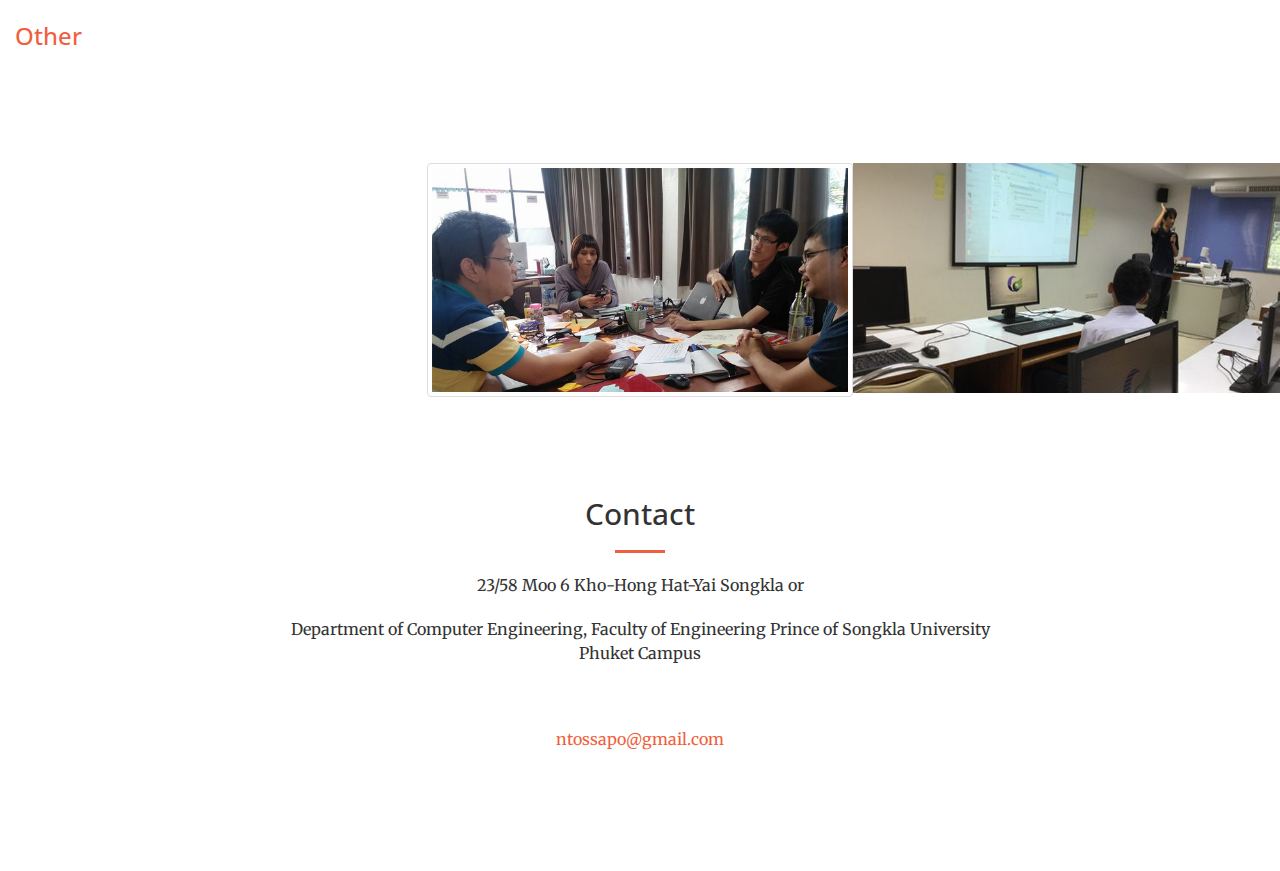
==== commit 222c5734: "add content" ====
--- a/index.html
+++ b/index.html
@@ -30,6 +30,7 @@
     <!--[if lt IE 9]>
     <script src="https://oss.maxcdn.com/libs/html5shiv/3.7.0/html5shiv.js"></script>
     <script src="https://oss.maxcdn.com/libs/respond.js/1.4.2/respond.min.js"></script>
+
     <![endif]-->
 
 </head>
@@ -74,13 +75,16 @@
 <header>
     <div class="header-content">
         <div class="header-content-inner">
-            <h1>Tossapon Nuanchuay</h1>
-            <hr>
-            <p>4<sup>th</sup> year in Prince of Songkla University Faculty of Computer Engineering with a specialization in Network Engineering.</p>
-            <p>I am interested in all about computer, especially software methodology and computer communication.</p>
-            <!--<p>I can power on the computer, if you not choose me you will sorry</p>-->
-            <a href="#education" class="btn btn-primary btn-xl page-scroll">Education</a>
-        </div>
+            <div class="row">
+                <h1>Tossapon Nuanchuay</h1>
+                <hr>
+                <p>4<sup>th</sup> year in Prince of Songkla University Faculty of Computer Engineering with a specialization in Network Engineering.</p>
+                <p>I am interested in all about computer, especially software methodology and computer communication.</p>
+                <a href="#education" class="btn btn-primary btn-xl page-scroll">Education</a>
+            </div>
+        </div>
+
+    </div>
     </div>
 </header>
 
@@ -105,7 +109,7 @@
     <div class="container">
         <div class="row">
             <div class="col-lg-8 col-lg-offset-2 text-center">
-                <a href="#skill" class="btn btn-default btn-xl">Skill and Expreiences</a>
+                <a href="#skill" class="btn btn-default btn-xl page-scroll">Skill and Expreiences</a>
             </div>
         </div>
     </div>
@@ -120,185 +124,168 @@
             </div>
         </div>
     </div>
-    <div class="container">
-        <div class="row">
-            <div class="col-lg-4 col-md-12 text-center">
-                <h3>Network</h3>
-                <div class="progress">
-                    <div class="progress-bar progress-bar-warning progress-bar-striped active" role="progressbar" aria-valuenow="40" aria-valuemin="0" aria-valuemax="100" style="width: 40% ">
-                        <span class="sr-only">40% Complete (success)</span>
-                    </div>
-                </div>
-            </div>
-
-            <div class="col-lg-4 col-md-12 text-center">
-                <h3>Software</h3>
-                <div class="progress">
-                    <div class="progress-bar progress-bar-success progress-bar-striped active" role="progressbar" aria-valuenow="40" aria-valuemin="0" aria-valuemax="100" style="width: 70% ">
-                        <span class="sr-only">40% Complete (success)</span>
-                    </div>
-                </div>
-            </div>
-
-            <div class="col-lg-4 col-md-12 text-center">
-                <h3>Hardware</h3>
-                <div class="progress">
-                    <div class="progress-bar progress-bar-danger progress-bar-striped active" role="progressbar" aria-valuenow="40" aria-valuemin="0" aria-valuemax="100" style="width: 30% ">
-                        <span class="sr-only">40% Complete (success)</span>
-                    </div>
-                </div>
-            </div>
-        </div>
-    </div>
-
-    <div class="container">
-        <div class="row">
-            <div class="col-lg-4 col-md-6 text-center">
-                <div class="service-box">
-                    <i class="fa fa-4x fa-diamond wow bounceIn text-primary"></i>
-                    <h3>Sturdy Templates</h3>
-                    <p class="text-muted">Our templates are updated regularly so they don't break.</p>
-                </div>
-            </div>
-            <div class="col-lg-4 col-md-6 text-center">
-                <div class="service-box">
-                    <i class="fa fa-4x fa-paper-plane wow bounceIn text-primary" data-wow-delay=".1s"></i>
-                    <h3>Ready to Ship</h3>
-                    <p class="text-muted">You can use this theme as is, or you can make changes!</p>
-                </div>
-            </div>
-            <div class="col-lg-4 col-md-6 text-center">
-                <div class="service-box">
-                    <i class="fa fa-4x fa-newspaper-o wow bounceIn text-primary" data-wow-delay=".2s"></i>
-                    <h3>Up to Date</h3>
-                    <p class="text-muted">We update dependencies to keep things fresh.</p>
-                </div>
-            </div>
-        </div>
+    <!--<div class="container">-->
+    <!--<div class="row">-->
+    <!--<div class="col-lg-4 col-md-12 text-center">-->
+    <!--<h3>Network</h3>-->
+    <!--<div class="progress">-->
+    <!--<div class="progress-bar progress-bar-warning progress-bar-striped active" role="progressbar" aria-valuenow="40" aria-valuemin="0" aria-valuemax="100" style="width: 40% ">-->
+    <!--<span class="sr-only">40% Complete (success)</span>-->
+    <!--</div>-->
+    <!--</div>-->
+    <!--</div>-->
+
+    <!--<div class="col-lg-4 col-md-12 text-center">-->
+    <!--<h3>Software</h3>-->
+    <!--<div class="progress">-->
+    <!--<div class="progress-bar progress-bar-success progress-bar-striped active" role="progressbar" aria-valuenow="40" aria-valuemin="0" aria-valuemax="100" style="width: 70% ">-->
+    <!--<span class="sr-only">40% Complete (success)</span>-->
+    <!--</div>-->
+    <!--</div>-->
+    <!--</div>-->
+
+    <!--<div class="col-lg-4 col-md-12 text-center">-->
+    <!--<h3>Hardware</h3>-->
+    <!--<div class="progress">-->
+    <!--<div class="progress-bar progress-bar-danger progress-bar-striped active" role="progressbar" aria-valuenow="40" aria-valuemin="0" aria-valuemax="100" style="width: 30% ">-->
+    <!--<span class="sr-only">40% Complete (success)</span>-->
+    <!--</div>-->
+    <!--</div>-->
+    <!--</div>-->
+    <!--</div>-->
+    <!--</div>-->
+
+    <div class="container-fluid">
+        <div class="row-fluid">
+            <h3 class="text-primary">Fluent</h3>
+            <div class="row-fluid">
+                <div class="col-lg-3 col-xs-6 text-center vcenter">
+                    <img src="img/skill/java.jpg" class="img-responsive" alt="">
+                </div>
+                <div class="col-lg-3 col-xs-6 text-center vcenter">
+                    <img src="img/skill/nodejs.png" class="img-responsive" alt="">
+                </div>
+                <div class="col-lg-3 col-xs-6 text-center vcenter">
+                    <img src="img/skill/android.png" class="img-responsive" alt="">
+                </div>
+                <div class="col-lg-3 col-xs-6 text-center vcenter">
+                    <img src="img/skill/arduino.jpg" class="img-responsive" alt="">
+                </div>
+            </div>
+        </div>
+        <div class="row-fluid">
+            <h3 class="text-primary">Other</h3>
+            <div class="row-fluid">
+                <div class="col-lg-3 col-xs-6 text-center vcenter">
+                    <img src="img/skill/jquery.png" class="img-responsive " alt="" height="313px">
+                </div>
+                <div class="col-lg-3 col-xs-6 text-center vcenter">
+                    <img src="img/skill/github.png" class="img-responsive" alt="" height="313px">
+                </div>
+                <div class="col-lg-3 col-xs-6 text-center vcenter">
+                    <img src="img/skill/php.png" class="img-responsive" alt="" height="313px">
+                </div>
+                <div class="col-lg-3 col-xs-6 text-center vcenter">
+                    <img src="img/skill/angularjs.png" class="img-responsive" alt="" height="313px">
+                </div>
+            </div>
+        </div>
+
+        <div class="row-fluid">
+            <div class="row-fluid">
+                <div class="col-lg-3 col-xs-6 text-center vcenter">
+                    <img src="img/skill/mysql.png" class="img-responsive" alt="">
+                </div>
+                <div class="col-lg-3 col-xs-6 text-center vcenter">
+                    <img src="img/skill/mongo.png" class="img-responsive" alt="">
+                </div>
+                <div class="col-lg-3 col-xs-6 text-center vcenter">
+                    <img src="img/skill/golang.png" class="img-responsive" alt="">
+                </div>
+                <div class="col-lg-3 col-xs-6 text-center vcenter">
+                    <img src="img/skill/raspberry.gif" class="img-responsive" alt="">
+                </div>
+            </div>
+        </div>
+
+        <div class="row-fluid">
+            <div class="row-fluid">
+                <div class="col-lg-3 col-xs-6 text-center vcenter">
+                    <img src="img/skill/c++.jpg" class="img-responsive" alt="">
+                </div>
+            </div>
+        </div>
+
+        <!--<div class="row-fluid">-->
+            <!--<div class="col-lg-offset-4 col-lg-8 col-xs-12 center-block">-->
+                <!--<span class="label label-primary">Agile Scrum</span>-->
+                <!--<span class="label label-primary">Test-Driven-Development (TDD)</span>-->
+                <!--<span class="label label-primary">OSI Layer 1-4</span>-->
+                <!--<span class="label label-primary">Network Layer Security</span>-->
+                <!--<span class="label label-primary">Web Security</span>-->
+                <!--<span class="label label-primary">Arduino Sound wave analysis</span>-->
+                <!--<span class="label label-primary">Android data streaming</span>-->
+                <!--<span class="label label-primary">Java Network Programming</span>-->
+            <!--</div>-->
+        <!--</div>-->
     </div>
 </section>
 
 <section class="no-padding" id="work">
     <div class="container-fluid">
         <div class="row no-gutter">
-            <div class="col-lg-4 col-sm-6">
-                <a href="#" class="portfolio-box">
-                    <img src="img/portfolio/1.jpg" class="img-responsive" alt="">
+            <div class="col-lg-4 col-sm-6 vcenter">
+                <a href="#work" class="portfolio-box">
+                    <img src="img/portfolio/topgun.jpg" class="img-responsive" alt="" style="min-height:100px;">
                     <div class="portfolio-box-caption">
                         <div class="portfolio-box-caption-content">
-                            <div class="project-category text-faded">
-                                Category
-                            </div>
                             <div class="project-name">
-                                Project Name
+                                Attend Top gun Rally 2016
                             </div>
                         </div>
                     </div>
                 </a>
             </div>
-            <div class="col-lg-4 col-sm-6">
+            <div class="col-lg-4 col-sm-6 vcenter">
                 <a href="#" class="portfolio-box">
-                    <img src="img/portfolio/2.jpg" class="img-responsive" alt="">
+                    <img src="img/portfolio/scrum.jpg" class="img-thumbnail" alt="">
                     <div class="portfolio-box-caption">
                         <div class="portfolio-box-caption-content">
-                            <div class="project-category text-faded">
-                                Category
-                            </div>
                             <div class="project-name">
-                                Project Name
+                                SPRINT3R Scrum Spartan 3.0
                             </div>
                         </div>
                     </div>
                 </a>
             </div>
-            <div class="col-lg-4 col-sm-6">
+            <div class="col-lg-4 col-sm-6 vcenter">
                 <a href="#" class="portfolio-box">
-                    <img src="img/portfolio/3.jpg" class="img-responsive" alt="">
+                    <img src="img/portfolio/pw.jpg" class="img-responsive" alt="">
                     <div class="portfolio-box-caption">
                         <div class="portfolio-box-caption-content">
-                            <div class="project-category text-faded">
-                                Category
-                            </div>
                             <div class="project-name">
-                                Project Name
+                                Computer Camp Phuket Wittayalai School
                             </div>
                         </div>
                     </div>
                 </a>
             </div>
-            <div class="col-lg-4 col-sm-6">
-                <a href="#" class="portfolio-box">
-                    <img src="img/portfolio/4.jpg" class="img-responsive" alt="">
-                    <div class="portfolio-box-caption">
-                        <div class="portfolio-box-caption-content">
-                            <div class="project-category text-faded">
-                                Category
-                            </div>
-                            <div class="project-name">
-                                Project Name
-                            </div>
-                        </div>
-                    </div>
-                </a>
-            </div>
-            <div class="col-lg-4 col-sm-6">
-                <a href="#" class="portfolio-box">
-                    <img src="img/portfolio/5.jpg" class="img-responsive" alt="">
-                    <div class="portfolio-box-caption">
-                        <div class="portfolio-box-caption-content">
-                            <div class="project-category text-faded">
-                                Category
-                            </div>
-                            <div class="project-name">
-                                Project Name
-                            </div>
-                        </div>
-                    </div>
-                </a>
-            </div>
-            <div class="col-lg-4 col-sm-6">
-                <a href="#" class="portfolio-box">
-                    <img src="img/portfolio/6.jpg" class="img-responsive" alt="">
-                    <div class="portfolio-box-caption">
-                        <div class="portfolio-box-caption-content">
-                            <div class="project-category text-faded">
-                                Category
-                            </div>
-                            <div class="project-name">
-                                Project Name
-                            </div>
-                        </div>
-                    </div>
-                </a>
-            </div>
         </div>
     </div>
 </section>
 
-<aside class="bg-dark">
-    <div class="container text-center">
-        <div class="call-to-action">
-            <h2>Free Download at Start Bootstrap!</h2>
-            <a href="#" class="btn btn-default btn-xl wow tada">Download Now!</a>
-        </div>
-    </div>
-</aside>
-
 <section id="contact">
     <div class="container">
         <div class="row">
             <div class="col-lg-8 col-lg-offset-2 text-center">
-                <h2 class="section-heading">Let's Get In Touch!</h2>
+                <h2 class="section-heading">Contact</h2>
                 <hr class="primary">
-                <p>Ready to start your next project with us? That's great! Give us a call or send us an email and we will get back to you as soon as possible!</p>
-            </div>
-            <div class="col-lg-4 col-lg-offset-2 text-center">
-                <i class="fa fa-phone fa-3x wow bounceIn"></i>
-                <p>123-456-6789</p>
-            </div>
-            <div class="col-lg-4 text-center">
+                <p>	23/58 Moo 6 Kho-Hong Hat-Yai Songkla or</p>
+                <p>Department of Computer Engineering, Faculty of Engineering Prince of Songkla University Phuket Campus</p>
+            </div>
+            <div class="col-lg-4 col-lg-offset-4 text-center">
                 <i class="fa fa-envelope-o fa-3x wow bounceIn" data-wow-delay=".1s"></i>
-                <p><a href="mailto:your-email@your-domain.com">feedback@startbootstrap.com</a></p>
+                <p><a href="mailto:your-email@your-domain.com">ntossapo@gmail.com</a></p>
             </div>
         </div>
     </div>
@@ -317,7 +304,7 @@
 
 <!-- Custom Theme JavaScript -->
 <script src="js/creative.js"></script>
-
+<!--<script src="js/progressbar.js"></script>-->
+<!--<script src="js/my.js"></script>-->
 </body>
-
 </html>
